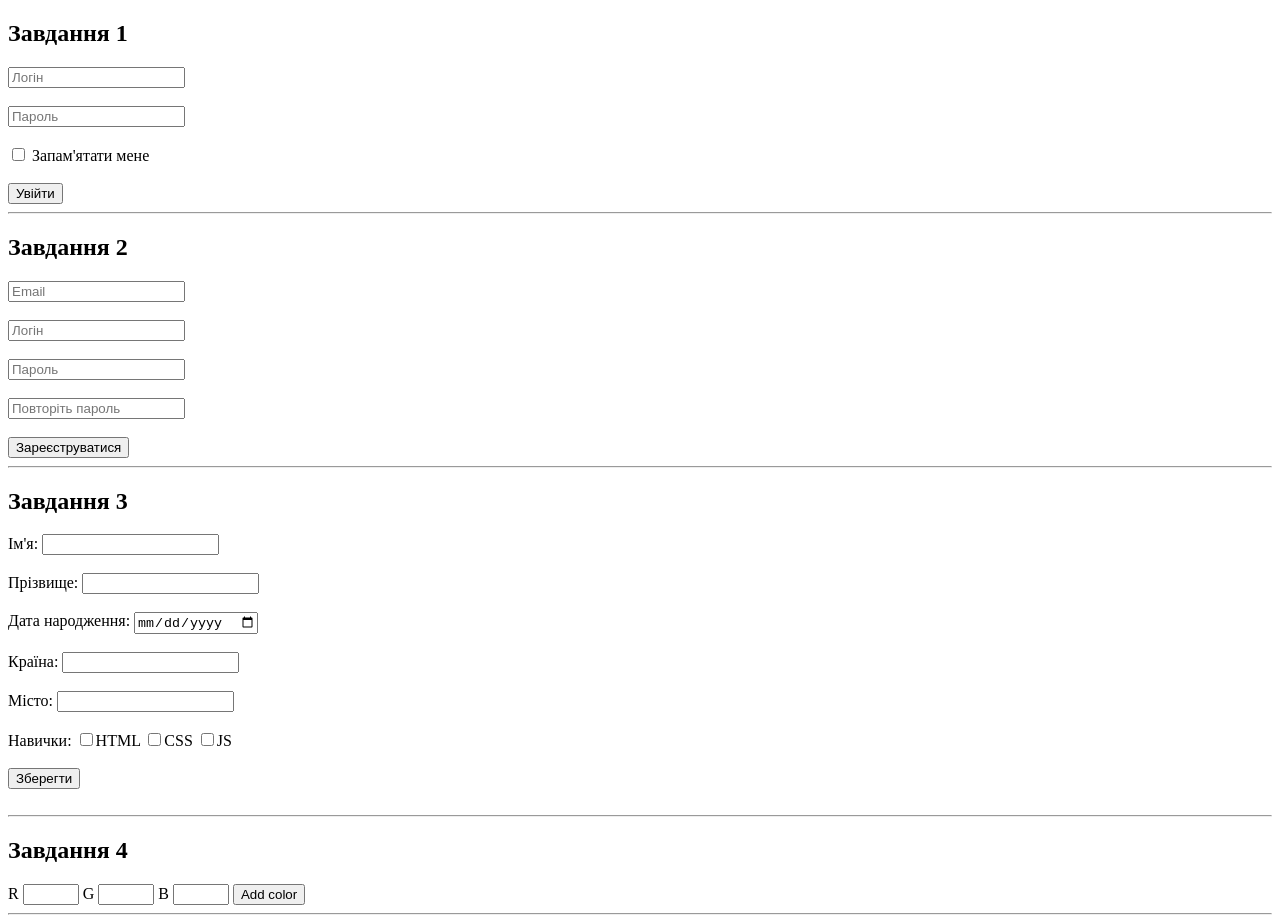
==== form/index.html @ 3cde3d6a "Add HTML forms for user login, registration, and data submission with corresponding JavaScript funct" ====
<!DOCTYPE html>
<html lang="uk">
<head>
<meta charset="UTF-8">
<title>Практична робота</title>
</head>
<body>

<h2>Завдання 1</h2>

<form onsubmit="login(event)">
    <input type="text" id="login" placeholder="Логін">
    <br><br>

    <input type="password" id="password" placeholder="Пароль">
    <br><br>

    <label>
        <input type="checkbox">
        Запам'ятати мене
    </label>

    <br><br>

    <button type="submit">Увійти</button>
</form>

<hr>

<h2>Завдання 2</h2>

<form onsubmit="register(event)">
    <input type="email" id="email" placeholder="Email">
    <br><br>

    <input type="text" id="userLogin" placeholder="Логін">
    <br><br>

    <input type="password" id="pass1" placeholder="Пароль">
    <br><br>

    <input type="password" id="pass2" placeholder="Повторіть пароль">
    <br><br>

    <button type="submit">Зареєструватися</button>
</form>

<hr>

<h2>Завдання 3</h2>

<form onsubmit="saveForm(event)">
    Ім'я:
    <input type="text" id="fname">
    <br><br>

    Прізвище:
    <input type="text" id="lname">
    <br><br>

    Дата народження:
    <input type="date" id="birthday">
    <br><br>

    Країна:
    <input type="text" id="country">
    <br><br>

    Місто:
    <input type="text" id="city">
    <br><br>

    Навички:
    <input type="checkbox" value="HTML">HTML
    <input type="checkbox" value="CSS">CSS
    <input type="checkbox" value="JS">JS

    <br><br>

    <button type="submit">Зберегти</button>
</form>

<br>

<div id="result"></div>

<hr>

<h2>Завдання 4</h2>

R <input type="number" id="r" min="0" max="255">
G <input type="number" id="g" min="0" max="255">
B <input type="number" id="b" min="0" max="255">

<button onclick="addColor()">Add color</button>

<hr>

<div id="colors"></div>

<script src="script.js"></script>

</body>
</html>
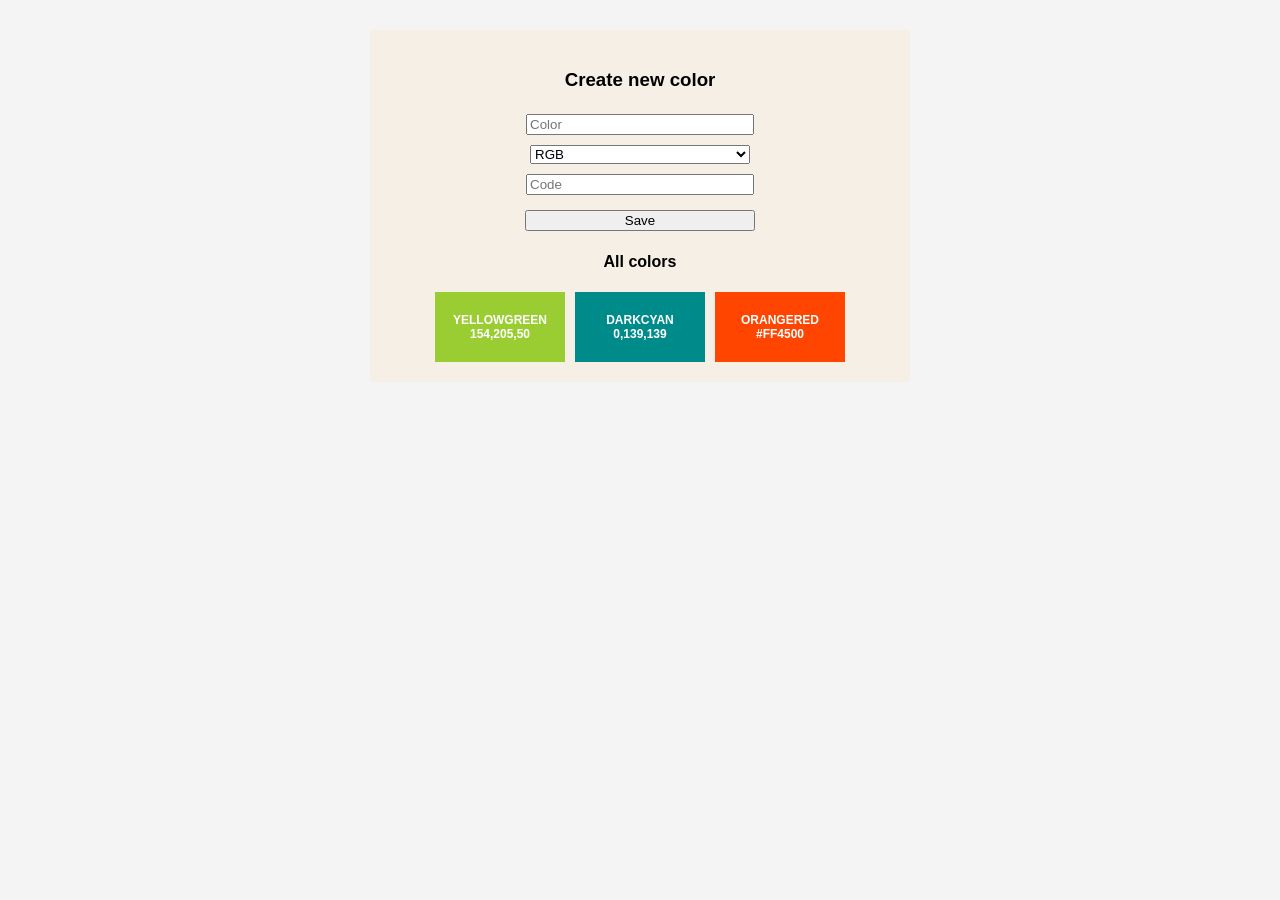
==== commit e3da996e: "Refactor color management functionality in HTML and JavaScript" ====
--- a/form/index.html
+++ b/form/index.html
@@ -2,101 +2,91 @@
 <html lang="uk">
 <head>
 <meta charset="UTF-8">
-<title>Практична робота</title>
+<meta name="viewport" content="width=device-width, initial-scale=1.0">
+<title>Colors Collection</title>
+
+<style>
+body{
+    font-family: Arial, sans-serif;
+    background:#f4f4f4;
+    text-align:center;
+}
+
+.container{
+    width:500px;
+    margin:30px auto;
+    background:#f5efe6;
+    padding:20px;
+}
+
+input,select{
+    width:220px;
+    margin:5px;
+}
+
+button{
+    width:230px;
+    margin-top:10px;
+}
+
+#error{
+    color:red;
+    font-weight:bold;
+    margin:10px;
+}
+
+.colors{
+    display:flex;
+    flex-wrap:wrap;
+    justify-content:center;
+    gap:10px;
+    margin-top:20px;
+}
+
+.color-card{
+    width:130px;
+    height:70px;
+    color:white;
+    display:flex;
+    flex-direction:column;
+    justify-content:center;
+    align-items:center;
+    font-size:12px;
+    font-weight:bold;
+}
+</style>
 </head>
 <body>
 
-<h2>Завдання 1</h2>
+<div class="container">
 
-<form onsubmit="login(event)">
-    <input type="text" id="login" placeholder="Логін">
-    <br><br>
+<h3>Create new color</h3>
 
-    <input type="password" id="password" placeholder="Пароль">
-    <br><br>
+<div>
+    <input type="text" id="name" placeholder="Color">
+</div>
 
-    <label>
-        <input type="checkbox">
-        Запам'ятати мене
-    </label>
+<div>
+    <select id="type">
+        <option>RGB</option>
+        <option>RGBA</option>
+        <option>HEX</option>
+    </select>
+</div>
 
-    <br><br>
+<div>
+    <input type="text" id="code" placeholder="Code">
+</div>
 
-    <button type="submit">Увійти</button>
-</form>
+<button onclick="addColor()">Save</button>
 
-<hr>
+<div id="error"></div>
 
-<h2>Завдання 2</h2>
+<h4>All colors</h4>
 
-<form onsubmit="register(event)">
-    <input type="email" id="email" placeholder="Email">
-    <br><br>
+<div id="colors" class="colors"></div>
 
-    <input type="text" id="userLogin" placeholder="Логін">
-    <br><br>
-
-    <input type="password" id="pass1" placeholder="Пароль">
-    <br><br>
-
-    <input type="password" id="pass2" placeholder="Повторіть пароль">
-    <br><br>
-
-    <button type="submit">Зареєструватися</button>
-</form>
-
-<hr>
-
-<h2>Завдання 3</h2>
-
-<form onsubmit="saveForm(event)">
-    Ім'я:
-    <input type="text" id="fname">
-    <br><br>
-
-    Прізвище:
-    <input type="text" id="lname">
-    <br><br>
-
-    Дата народження:
-    <input type="date" id="birthday">
-    <br><br>
-
-    Країна:
-    <input type="text" id="country">
-    <br><br>
-
-    Місто:
-    <input type="text" id="city">
-    <br><br>
-
-    Навички:
-    <input type="checkbox" value="HTML">HTML
-    <input type="checkbox" value="CSS">CSS
-    <input type="checkbox" value="JS">JS
-
-    <br><br>
-
-    <button type="submit">Зберегти</button>
-</form>
-
-<br>
-
-<div id="result"></div>
-
-<hr>
-
-<h2>Завдання 4</h2>
-
-R <input type="number" id="r" min="0" max="255">
-G <input type="number" id="g" min="0" max="255">
-B <input type="number" id="b" min="0" max="255">
-
-<button onclick="addColor()">Add color</button>
-
-<hr>
-
-<div id="colors"></div>
+</div>
 
 <script src="script.js"></script>
 
